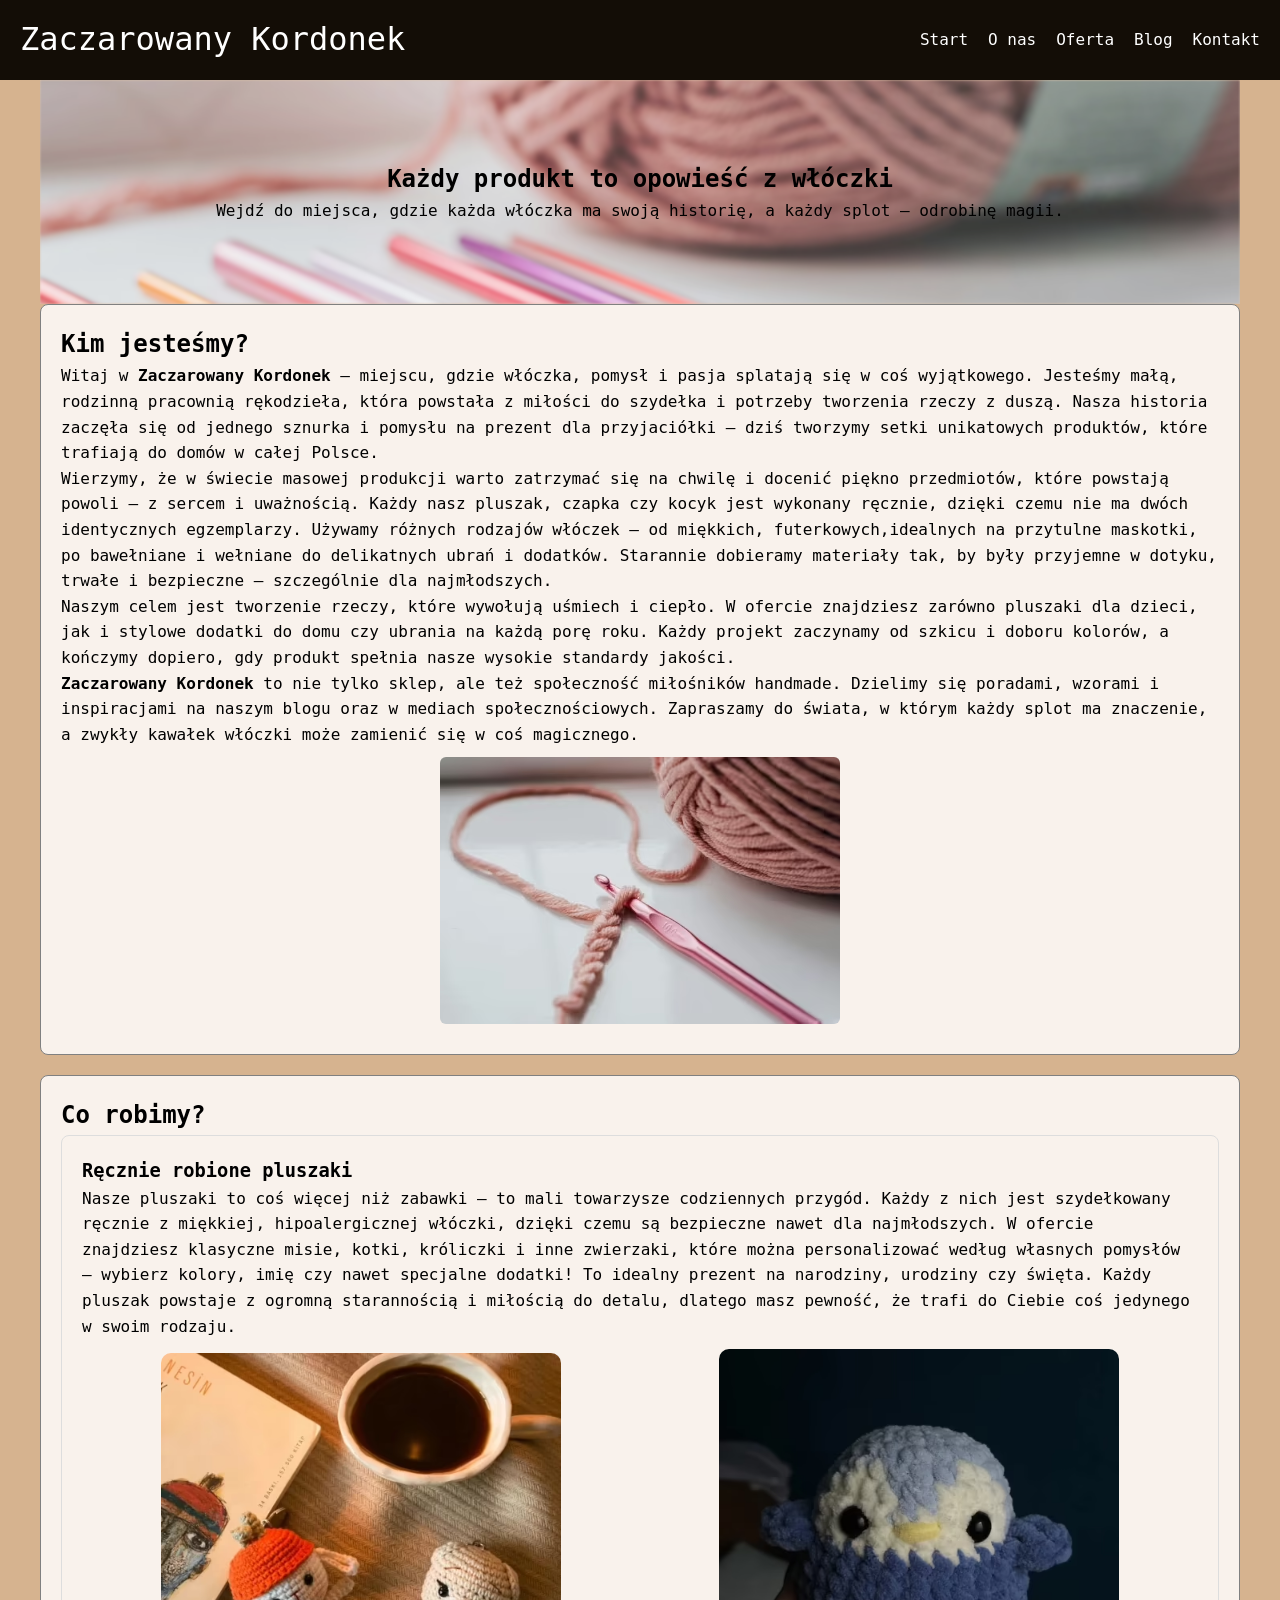
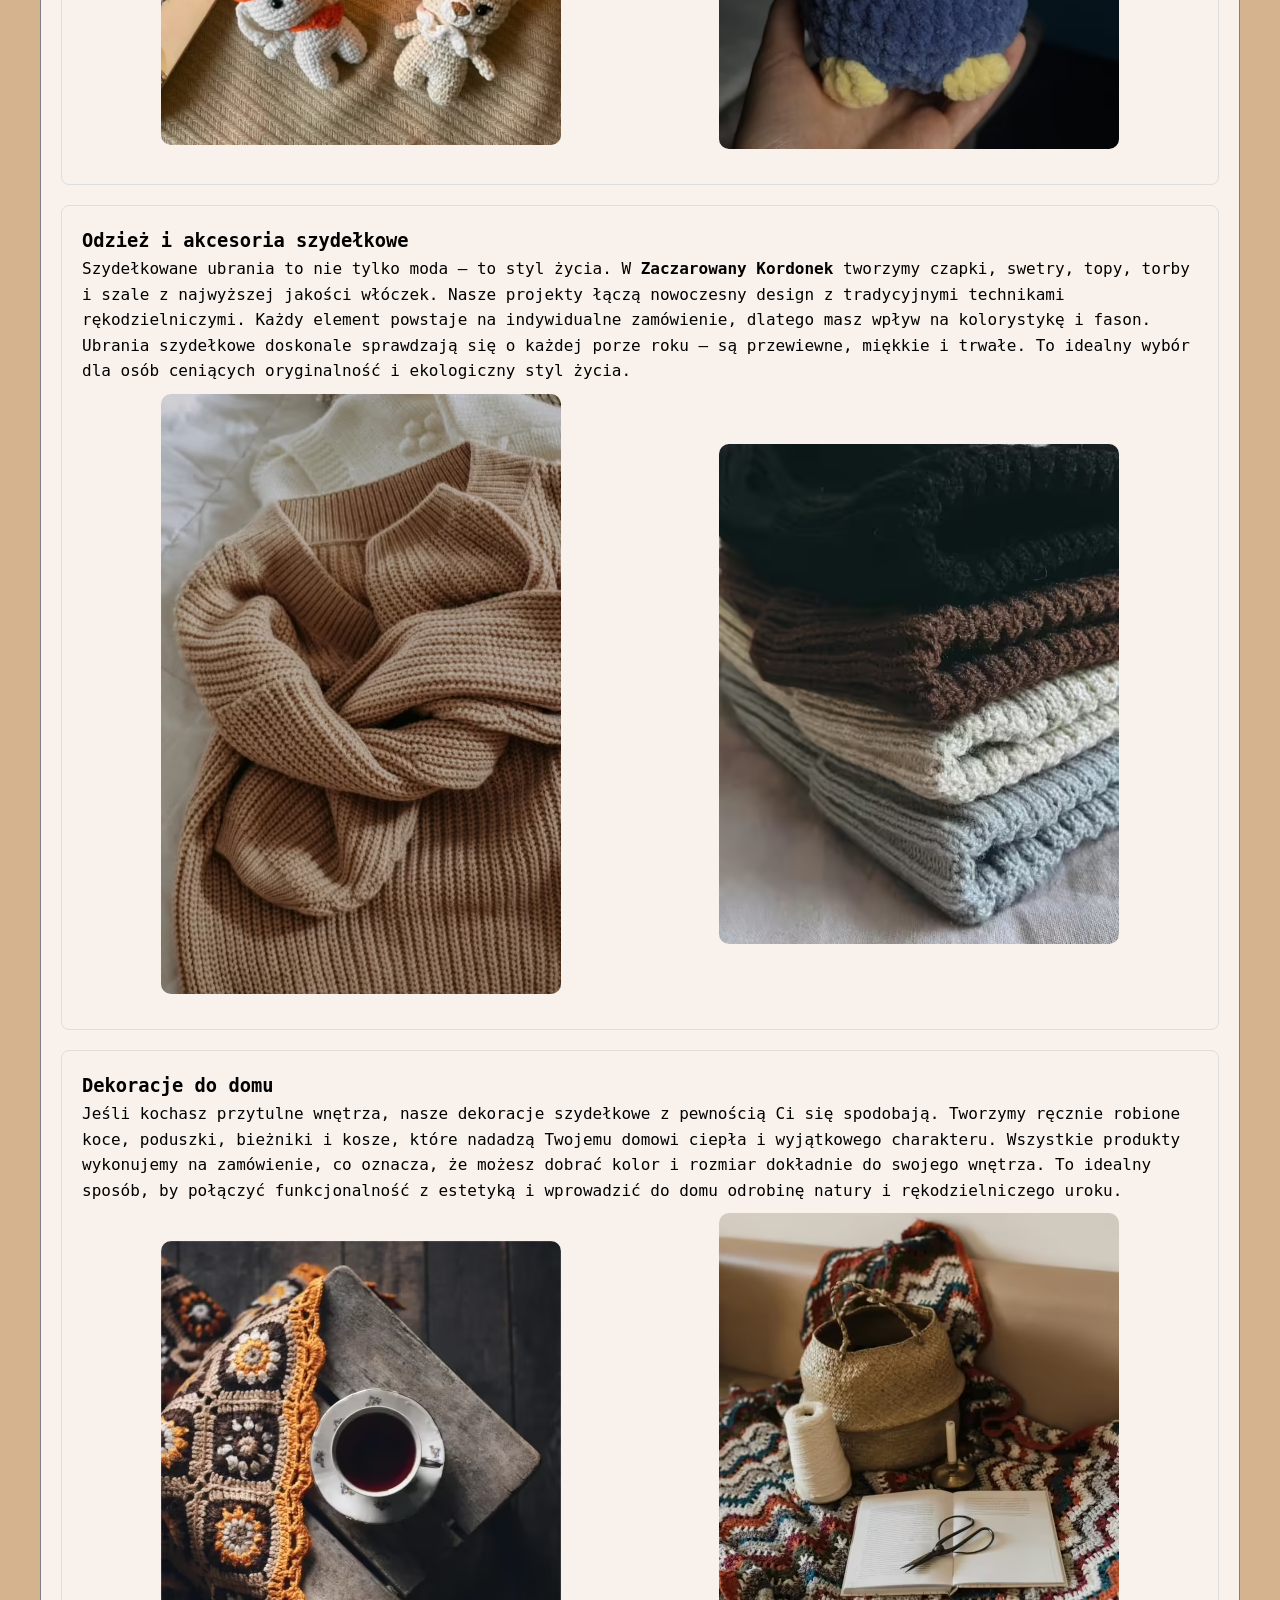
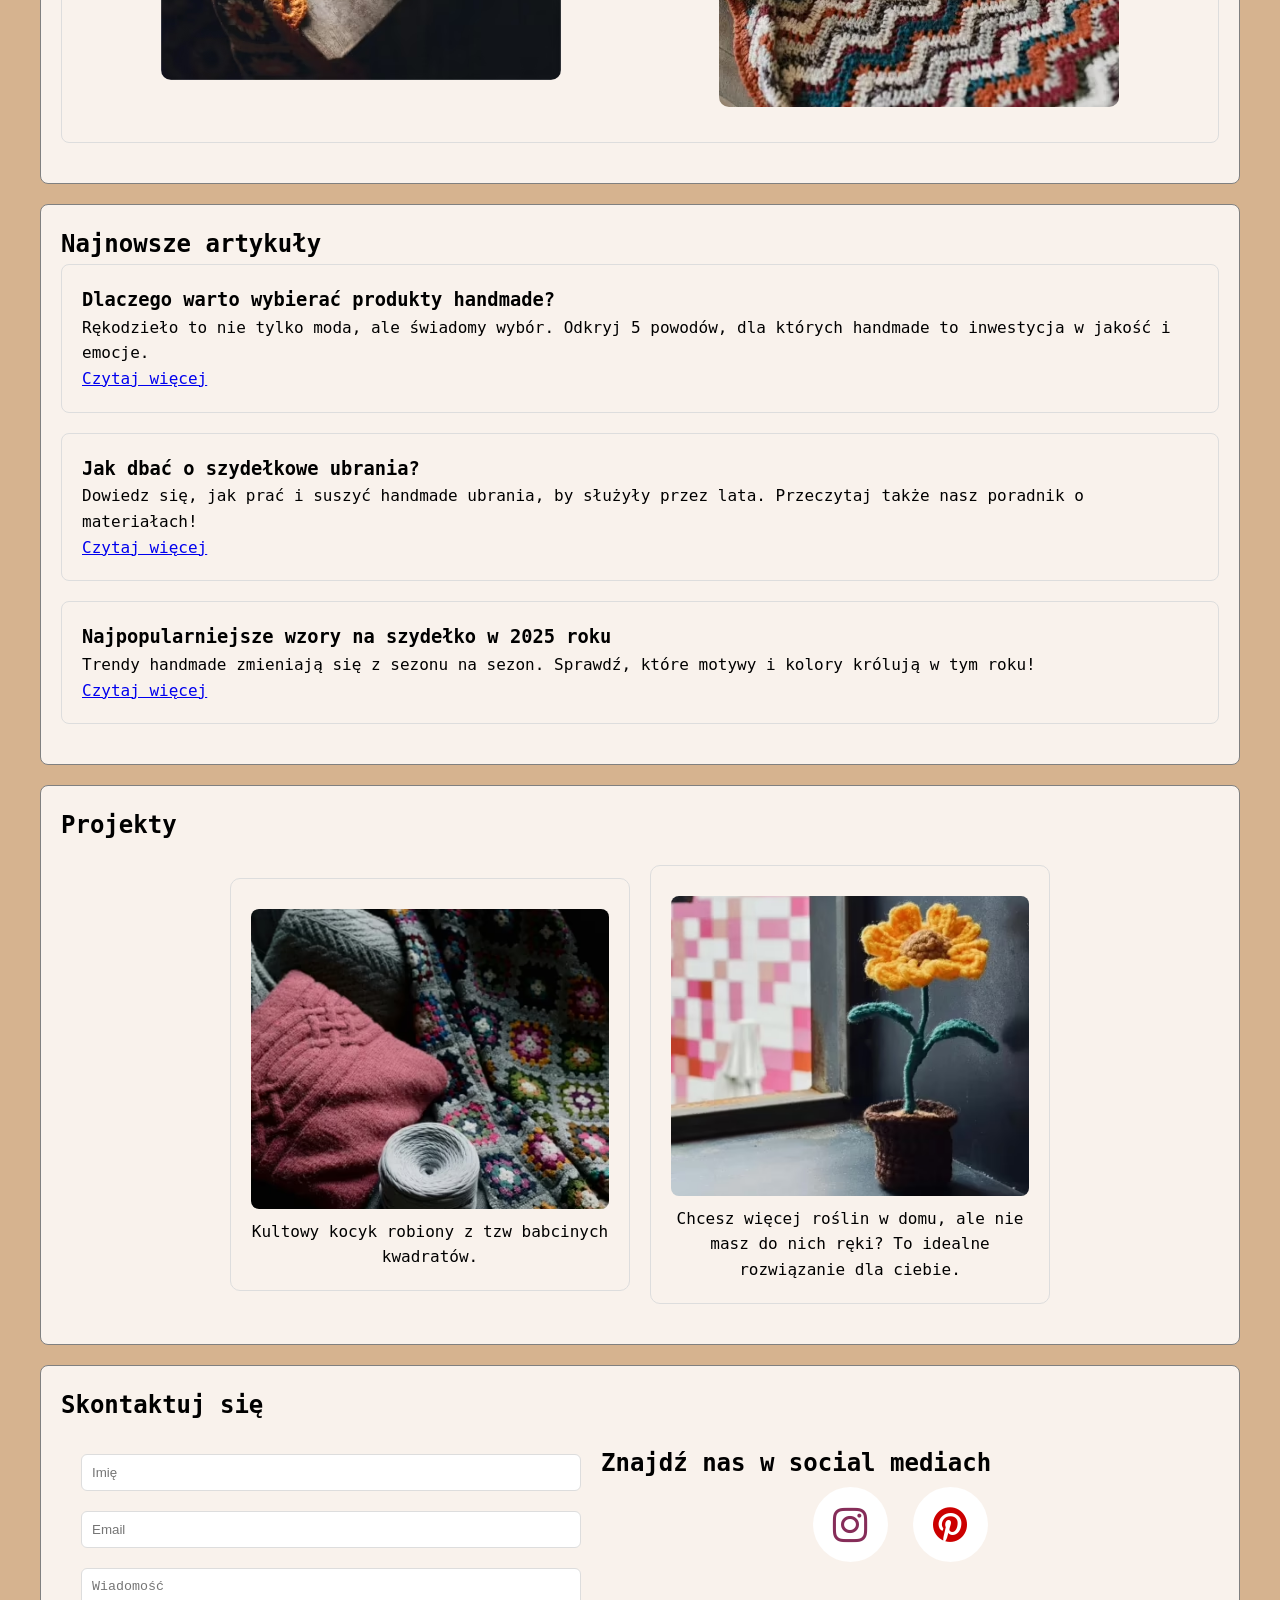
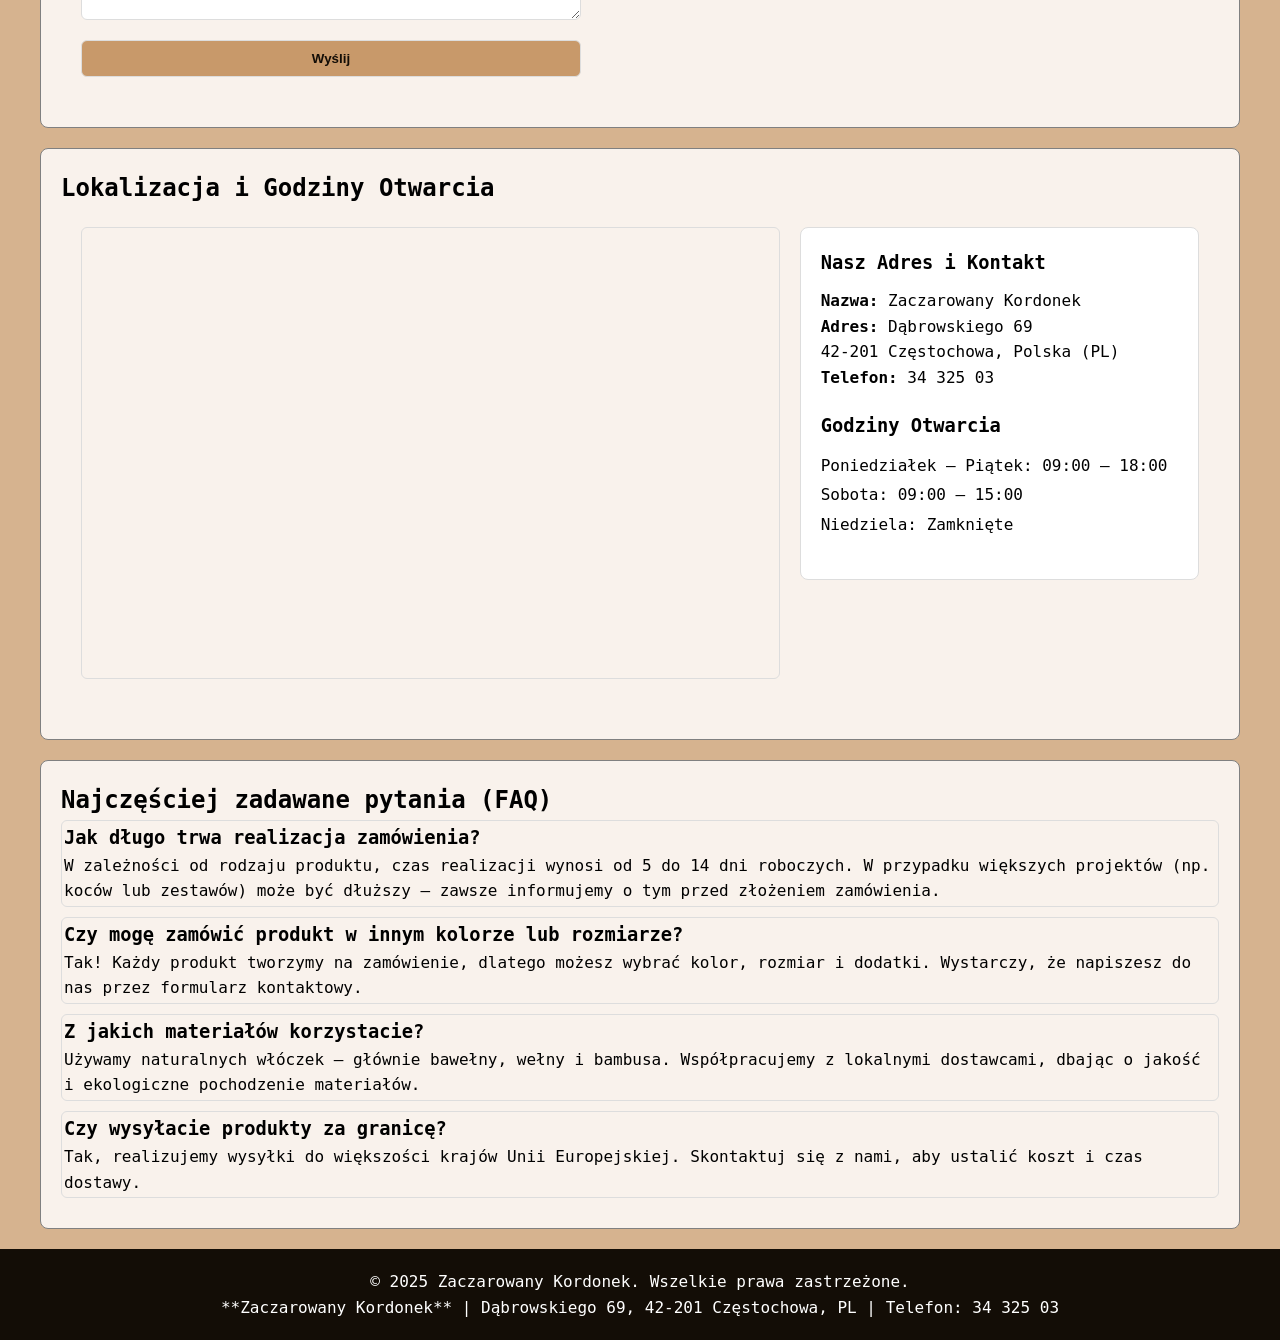
==== index.html @ c9431706 "Update index.html" ====
<!DOCTYPE html>
<html lang="pl">
<head>
    <meta charset="UTF-8">
    <title>Zaczarowany Kordonek – handmade z włóczki i kordonka</title>
    <meta name="description" content="Handmade z włóczki: pluszaki, ubrania i dekoracje szydełkowe tworzone z pasją i dbałością o każdy detal.">
    <meta name="keywords" content="handmade, szydełko, włóczka, kordonek, pluszaki, rękodzieło, ubrania handmade, dekoracje szydełkowe">
    
    <meta name="viewport" content="width=device-width, initial-scale=1.0">
    
    <meta property="og:url" content="https://agencjusz.github.io">
    <meta property="og:type" content="website">
    <meta property="og:title" content="Zaczarowany Kordonek – handmade z włóczki i kordonka">
    <meta property="og:description" content="Handmade z włóczki: pluszaki, ubrania i dekoracje szydełkowe tworzone z pasją i dbałością o każdy detal.">
    <meta property="og:image" content="https://opengraph.b-cdn.net/production/images/c59d06ad-e4f7-4e43-93e9-5e539d0e61a9.jpg?token=Z2WF72sDPuRyOZ38iSuP1wD0strvzkoqnNZTZDruboQ&height=1800&width=1200&expires=33297564434">
    
    <meta name="twitter:card" content="summary_large_image">
    <meta property="twitter:domain" content="agencjusz.github.io">
    <meta property="twitter:url" content="https://agencjusz.github.io">
    <meta name="twitter:title" content="Zaczarowany Kordonek – handmade z włóczki i kordonka">
    <meta name="twitter:description" content="Handmade z włóczki: pluszaki, ubrania i dekoracje szydełkowe tworzone z pasją i dbałością o każdy detal.">
    <meta name="twitter:image" content="https://opengraph.b-cdn.net/production/images/c59d06ad-e4f7-4e43-93e9-5e539d0e61a9.jpg?token=Z2WF72sDPuRyOZ38iSuP1wD0strvzkoqnNZTZDruboQ&height=1800&width=1200&expires=33297564434">

    <link rel="preconnect" href="https://fonts.googleapis.com">
    <link rel="preconnect" href="https://fonts.gstatic.com" crossorigin>
    
    <link rel="preload" as="image" href="baner.avif" fetchpriority="high">

    <link rel="stylesheet" href="style.css">
    
    <link rel="stylesheet" href="https://maxcdn.bootstrapcdn.com/font-awesome/4.5.0/css/font-awesome.min.css" media="print" onload="this.media='all'">
    <noscript><link rel="stylesheet" href="https://maxcdn.bootstrapcdn.com/font-awesome/4.5.0/css/font-awesome.min.css"></noscript>

    <script type="application/ld+json">
    {
        "@context": "https://schema.org",
        "@type": "LocalBusiness",
        "name": "Zaczarowany Kordonek",
        "image": "https://opengraph.b-cdn.net/production/images/c59d06ad-e4f7-4e43-93e9-5e539d0e61a9.jpg?token=Z2WF72sDPuRyOZ38iSuP1wD0strvzkoqnNZTZDruboQ&height=1800&width=1200&expires=3329756443",
        "url": "https://agencjusz.github.io",
        "telephone": "+48 34 325 03 00",
        "priceRange": "$$",
        "address": {
            "@type": "PostalAddress",
            "streetAddress": "Dąbrowskiego 69",
            "addressLocality": "Częstochowa",
            "postalCode": "42-201",
            "addressCountry": "PL"
        },
        "geo": {
            "@type": "GeoCoordinates",
            "latitude": 50.82116,
            "longitude": 19.11156
        },
        "openingHoursSpecification": [{
            "@type": "OpeningHoursSpecification",
            "dayOfWeek": ["Monday", "Tuesday", "Wednesday", "Thursday", "Friday"],
            "opens": "09:00",
            "closes": "18:00"
        },{
            "@type": "OpeningHoursSpecification",
            "dayOfWeek": "Saturday",
            "opens": "09:00",
            "closes": "15:00"
        }],
        "sameAs": [
            "https://www.facebook.com/zaczarowany_kordonek",
            "https://www.instagram.com/zaczarowany_kordonek/"
        ]
    }
    </script>
    
    <script>(function(w,d,s,l,i){w[l]=w[l]||[];w[l].push({'gtm.start':
    new Date().getTime(),event:'gtm.js'});var f=d.getElementsByTagName(s)[0],
    j=d.createElement(s),dl=l!='dataLayer'?'&l='+l:'';j.async=true;j.src=
    'https://www.googletagmanager.com/gtm.js?id='+i+dl;f.parentNode.insertBefore(j,f);
    })(window,document,'script','dataLayer','GTM-NCF9H4V5');</script>

</head>
<body>
<noscript><iframe src="https://www.googletagmanager.com/ns.html?id=GTM-NCF9H4V5"
height="0" width="0" style="display:none;visibility:hidden"></iframe></noscript>

<header>
    <div class="logo">Zaczarowany Kordonek</div>
    <nav id="main-nav">
        <ul>
            <li><a href="#">Start</a></li>
            <li><a href="#my">O nas</a></li>
            <li><a href="#oferta">Oferta</a></li>
            <li><a href="#artykuly">Blog</a></li>
            <li><a href="#kontakt">Kontakt</a></li>
        </ul>
    </nav>
</header>

<main class="container">
<section class="hero">
    <h1>Każdy produkt to opowieść z włóczki</h1>
    <p>Wejdź do miejsca, gdzie każda włóczka ma swoją historię, a każdy splot – odrobinę magii.</p>
</section>

<section id="my" class="about">
    <h2>Kim jesteśmy?</h2>
    <p>
        Witaj w <strong>Zaczarowany Kordonek</strong> – miejscu, gdzie włóczka, pomysł i pasja splatają się w coś wyjątkowego. 
        Jesteśmy małą, rodzinną pracownią rękodzieła, która powstała z miłości do szydełka i potrzeby tworzenia rzeczy z duszą. Nasza historia zaczęła się od jednego sznurka i pomysłu na prezent dla przyjaciółki – dziś tworzymy setki unikatowych produktów, które trafiają do domów w całej Polsce.
    </p>
    <p>
        Wierzymy, że w świecie masowej produkcji warto zatrzymać się na chwilę i docenić piękno przedmiotów, 
        które powstają powoli – z sercem i uważnością. Każdy nasz pluszak, czapka czy kocyk jest wykonany ręcznie, dzięki czemu nie ma dwóch identycznych egzemplarzy. Używamy różnych rodzajów włóczek – od miękkich, futerkowych,idealnych na przytulne maskotki, po bawełniane i wełniane do delikatnych ubrań i dodatków. Starannie dobieramy materiały tak, by były przyjemne w dotyku, trwałe i bezpieczne – szczególnie dla najmłodszych.
    </p>
    <p>
        Naszym celem jest tworzenie rzeczy, które wywołują uśmiech i ciepło. W ofercie znajdziesz zarówno 
        pluszaki dla dzieci, jak i stylowe dodatki do domu czy ubrania na każdą porę roku. Każdy projekt zaczynamy 
        od szkicu i doboru kolorów, a kończymy dopiero, gdy produkt spełnia nasze wysokie standardy jakości.
    </p>
    <p>
        <strong>Zaczarowany Kordonek</strong> to nie tylko sklep, ale też społeczność miłośników handmade. 
        Dzielimy się poradami, wzorami i inspiracjami na naszym blogu oraz w mediach społecznościowych. 
        Zapraszamy do świata, w którym każdy splot ma znaczenie, a zwykły kawałek włóczki może zamienić się 
        w coś magicznego.
    </p>
    <img src="szydelko.avif" alt="szydelko" loading="lazy">
</section>

<section id="oferta" class="services">
    <h2>Co robimy?</h2>
    <div class="service">
        <h3>Ręcznie robione pluszaki</h3>
        <p>
            Nasze pluszaki to coś więcej niż zabawki – to mali towarzysze codziennych przygód. 
            Każdy z nich jest szydełkowany ręcznie z miękkiej, hipoalergicznej włóczki, dzięki czemu 
            są bezpieczne nawet dla najmłodszych. W ofercie znajdziesz klasyczne misie, kotki, 
            króliczki i inne zwierzaki, które można personalizować według własnych pomysłów – wybierz kolory, 
            imię czy nawet specjalne dodatki! To idealny prezent na narodziny, urodziny czy święta. 
            Każdy pluszak powstaje z ogromną starannością i miłością do detalu, dlatego masz pewność, 
            że trafi do Ciebie coś jedynego w swoim rodzaju.
        </p>
        <div class="service-images">
            <img src="misie.avif" alt="maskotki" loading="lazy">
            <img src="pingwin.avif" alt="pingwin" loading="lazy">
        </div>
    </div>
    <div class="service">
        <h3>Odzież i akcesoria szydełkowe</h3>
        <p>
            Szydełkowane ubrania to nie tylko moda – to styl życia. W <strong>Zaczarowany Kordonek</strong> 
            tworzymy czapki, swetry, topy, torby i szale z najwyższej jakości włóczek. Nasze projekty łączą 
            nowoczesny design z tradycyjnymi technikami rękodzielniczymi. Każdy element powstaje na indywidualne 
            zamówienie, dlatego masz wpływ na kolorystykę i fason. Ubrania szydełkowe doskonale sprawdzają się 
            o każdej porze roku – są przewiewne, miękkie i trwałe. To idealny wybór dla osób ceniących oryginalność 
            i ekologiczny styl życia.
        </p>
        <div class="service-images">
            <img src="sweter.avif" alt="sweter" loading="lazy">
            <img src="czapki.avif" alt="czapka" loading="lazy">
        </div>
    </div>
    <div class="service">
        <h3>Dekoracje do domu</h3>
        <p>
            Jeśli kochasz przytulne wnętrza, nasze dekoracje szydełkowe z pewnością Ci się spodobają. 
            Tworzymy ręcznie robione koce, poduszki, bieżniki i kosze, które nadadzą Twojemu domowi ciepła 
            i wyjątkowego charakteru. Wszystkie produkty wykonujemy na zamówienie, co oznacza, że możesz dobrać 
            kolor i rozmiar dokładnie do swojego wnętrza. To idealny sposób, by połączyć funkcjonalność 
            z estetyką i wprowadzić do domu odrobinę natury i rękodzielniczego uroku.
        </p>
        <div class="service-images">
            <img src="koc.avif" alt="koc" loading="lazy">
            <img src="koc2.avif" alt="koc2" loading="lazy">
        </div>
    </div>
</section>

<section id="artykuly" class="blog">
    <h2>Najnowsze artykuły</h2> 
    <div class="blog-articles">
        <article>
            <h3>Dlaczego warto wybierać produkty handmade?</h3>
            <p>Rękodzieło to nie tylko moda, ale świadomy wybór. Odkryj 5 powodów, 
            dla których handmade to inwestycja w jakość i emocje.</p>
            <a href="#">Czytaj więcej</a>
        </article>
        <article>
            <h3>Jak dbać o szydełkowe ubrania?</h3>
            <p>Dowiedz się, jak prać i suszyć handmade ubrania, by służyły przez lata. 
            Przeczytaj także nasz poradnik o materiałach!</p>
            <a href="#">Czytaj więcej</a>
        </article>
        <article>
            <h3>Najpopularniejsze wzory na szydełko w 2025 roku</h3>
            <p>Trendy handmade zmieniają się z sezonu na sezon. Sprawdź, które motywy i kolory królują w tym roku!</p>
            <a href="#">Czytaj więcej</a>
        </article>
    </div>
</section>

<section class="portfolio">
    <h2>Projekty</h2>
    <div class="project_wrap">
        <div class="project">
            <img src="kocb.avif" alt="koc" loading="lazy">
            <p>Kultowy kocyk robiony z tzw babcinych kwadratów.</p>
        </div>
        <div class="project">
            <img src="kwiatek.avif" alt="kwiatek" loading="lazy">
            <p>Chcesz więcej roślin w domu, ale nie masz do nich ręki? To idealne rozwiązanie dla ciebie.</p>
        </div>
    </div>
</section>

<section id="kontakt" class="contact">
    <h2>Skontaktuj się</h2>
    <div class="contact-container">
        <form>
            <input type="text" placeholder="Imię">
            <input type="email" placeholder="Email">
            <textarea placeholder="Wiadomość"></textarea>
            <button>Wyślij</button>
        </form>
        <div class="social">
            <h2>Znajdź nas w social mediach</h2>
            <div class="icons">
                <button class="icon-btn instagram" aria-label="Instagram">
                    <i class="fa fa-instagram"></i>
                </button>
                <button class="icon-btn pinterest" aria-label="Pinterest">
                    <i class="fa fa-pinterest"></i>
                </button>
            </div>
        </div>
    </div>
</section>
    
<section id="lokalizacja" class="location">
    <h2>Lokalizacja i Godziny Otwarcia</h2>
    <div class="location-container">
        <div class="map-wrapper">
            <iframe 
                src="https://maps.google.com/maps?q=D%C4%85browskiego%2069%20Cz%C4%99stochowa%2042-201&t=&z=15&ie=UTF8&iwloc=&output=embed" 
                width="100%" 
                height="450" 
                style="border:0;" 
                allowfullscreen="" 
                loading="lazy" 
                title="Mapa lokalizacji Zaczarowany Kordonek"
                referrerpolicy="no-referrer-when-downgrade">
            </iframe>
            </div>
        
        <div class="details">
            <h3>Nasz Adres i Kontakt</h3>
            <p>
                <strong>Nazwa:</strong> Zaczarowany Kordonek<br>
                <strong>Adres:</strong> Dąbrowskiego 69<br>
                42-201 Częstochowa, Polska (PL)<br>
                <strong>Telefon:</strong> 34 325 03
            </p>
            
            <h3>Godziny Otwarcia</h3>
            <ul>
                <li>Poniedziałek – Piątek: 09:00 – 18:00</li>
                <li>Sobota: 09:00 – 15:00</li>
                <li>Niedziela: Zamknięte</li>
            </ul>
        </div>
    </div>
</section>
    
<section class="faq">
    <h2>Najczęściej zadawane pytania (FAQ)</h2>

    <div class="faq-questions">
        <div class="question">
            <h3>Jak długo trwa realizacja zamówienia?</h3>
            <p>W zależności od rodzaju produktu, czas realizacji wynosi od 5 do 14 dni roboczych. 
            W przypadku większych projektów (np. koców lub zestawów) może być dłuższy – zawsze informujemy o tym przed złożeniem zamówienia.</p>
        </div>

        <div class="question">
            <h3>Czy mogę zamówić produkt w innym kolorze lub rozmiarze?</h3>
            <p>Tak! Każdy produkt tworzymy na zamówienie, dlatego możesz wybrać kolor, rozmiar i dodatki. 
            Wystarczy, że napiszesz do nas przez formularz kontaktowy.</p>
        </div>

        <div class="question">
            <h3>Z jakich materiałów korzystacie?</h3>
            <p>Używamy naturalnych włóczek – głównie bawełny, wełny i bambusa. Współpracujemy z lokalnymi dostawcami, 
            dbając o jakość i ekologiczne pochodzenie materiałów.</p>
        </div>

        <div class="question">
            <h3>Czy wysyłacie produkty za granicę?</h3>
            <p>Tak, realizujemy wysyłki do większości krajów Unii Europejskiej. Skontaktuj się z nami, 
            aby ustalić koszt i czas dostawy.</p>
        </div>
    </div>
</section>

</main>
<footer>
    <p>© 2025 Zaczarowany Kordonek. Wszelkie prawa zastrzeżone.</p>
    <p>**Zaczarowany Kordonek** | Dąbrowskiego 69, 42-201 Częstochowa, PL | Telefon: 34 325 03</p>
</footer>

</body>
</html>
---- style.css ----
header,nav ul{flex-direction:column;display:flex}*,nav ul{padding:0}.hero::after,.hero::before{content:"";position:absolute;top:0;left:0;right:0;bottom:0;z-index:-1}.hero h2,.logo{font-size:32px}img,nav,nav ul li a{display:block}.portfolio .project img,img{object-fit:cover;width:100%}.hero,.social h3,footer,nav{text-align:center}*{margin:0;box-sizing:border-box}body{font-family:'DejaVu Sans Mono',sans-serif;font-display:swap;line-height:1.6;background-color:#d6b38f}header{background-color:#130d06;color:#fff;padding:20px;justify-content:center;align-items:center}.logo{min-height:40px;line-height:1.2}nav{width:100%;padding-top:15px}nav ul{list-style:none}nav ul li{margin:5px 0;border-bottom:1px solid #c8996a4d;border-radius:0}nav ul li:last-child{border-bottom:none}nav ul li a{color:#fff;text-decoration:none;padding:10px 0}nav ul li:hover{background-color:#c8996a}.hero{position:relative;padding:80px 20px;color:#000;overflow:hidden}.hero::before{background-image:url(baner.avif);background-size:cover;background-position:center;filter:blur(1px)}.hero::after{background-color:rgba(255,255,255,.2)}.hero h2{margin-bottom:20px}.container{margin:0 auto;max-width:1200px}.portfolio h2,.social h3{margin-bottom:20px}.about,.blog,.blog article,.contact,.faq,.location,.location-container,.portfolio,.portfolio .project,.services,.services .service{padding:20px;margin-bottom:20px;background-color:#f9f2ec;border:1px solid gray;border-radius:8px}.blog article,.portfolio .project,.services .service{border-color:#ddd}img{max-width:400px;height:auto;margin:10px auto;border-radius:6px}.services .service{display:flex;flex-direction:column;column-gap:10px}.services .service-images{display:flex;flex-wrap:wrap;flex-direction:column;justify-content:center;align-items:center}.services .service-images img{width:100%;max-width:400px;margin-bottom:15px;border-radius:10px;transition:transform .3s}.portfolio .project:hover,.services .service-images img:hover{transform:scale(1.03)}.faq,.portfolio{display:flex;flex-direction:column;justify-content:center}.portfolio .project_wrap{display:flex;flex-wrap:wrap;flex-direction:column;justify-content:center;align-items:center;gap:20px;width:100%;max-width:1200px}.portfolio .project{display:flex;flex-direction:column;align-items:center;max-width:100%;border:1px solid #ddd;border-radius:10px;padding:20px;text-align:center}.portfolio .project img{height:300px;border-radius:8px;margin-bottom:10px}.contact-container,.location-container{display:flex;flex-direction:column;justify-content:center;align-items:center;gap:20px;flex-wrap:wrap;border:none;background-color:transparent;padding:0}.details,.icon-btn{background-color:#fff}.contact form{flex:1 1 100%;display:flex;flex-direction:column;width:100%;max-width:500px}.contact form button,.contact form input,.contact form textarea{display:block;width:100%;margin:10px 0;padding:10px;border:1px solid #ddd;border-radius:6px}.contact form button{background:#c8996a;color:#130d06;font-weight:700;cursor:pointer;transition:background .3s}.contact form button:hover{background:#b9895a}.social{flex:1 1 100%;justify-content:center}.icons{display:flex;column-gap:15px;justify-content:center}.icon-btn{width:75px;height:75px;margin:5px;border:0;border-radius:50%;cursor:pointer;font-size:40px;display:flex;align-items:center;justify-content:center;transition:transform .2s,background-color .3s,color .3s}.details,.map-wrapper{width:100%;border:1px solid #ddd}.icon-btn:hover{transform:scale(1.1);color:#fff}.instagram{color:#862d59}.pinterest{color:#c00}.instagram:hover{background-color:#862d59}.pinterest:hover{background-color:#c00}.map-wrapper{flex:1 1 100%;max-width:100%;border-radius:6px;overflow:hidden}.map-wrapper iframe{display:block}.details{flex:1 1 100%;padding:20px;border-radius:8px}.details h3{margin-top:0;margin-bottom:10px}.details p,.details ul{margin-bottom:20px;list-style:none;padding-left:0}.details ul li{padding:2px 0}.faq .questions{display:flex;flex-wrap:wrap;justify-content:center;margin-bottom:10px}.faq .question{padding:2px;margin-bottom:10px;background-color:#f9f2ec;border:1px solid #ddd;border-radius:6px}footer{background:#130d06;color:#fff;padding:20px}@media (min-width:901px){header,nav ul{flex-direction:row}header{justify-content:space-between;align-items:center}nav{padding-top:0;width:auto}nav ul li{margin-left:20px;border-bottom:none}nav ul li a{padding:0}.services .service-images{flex-direction:row;justify-content:space-around}.services .service-images img{width:45%}.portfolio .project_wrap{flex-direction:row;gap:20px}.portfolio .project{max-width:400px}.contact-container,.location-container{flex-direction:row;justify-content:space-between;align-items:flex-start;padding:20px}.contact form{flex:1 1 400px;max-width:500px}.social{flex:1 1 200px;margin-top:0}.map-wrapper{flex:2 1 400px;max-width:700px}.details{flex:1 1 250px;width:auto}}@media (max-width:600px){.hero{padding:60px 15px}.about p{font-size:15px}}
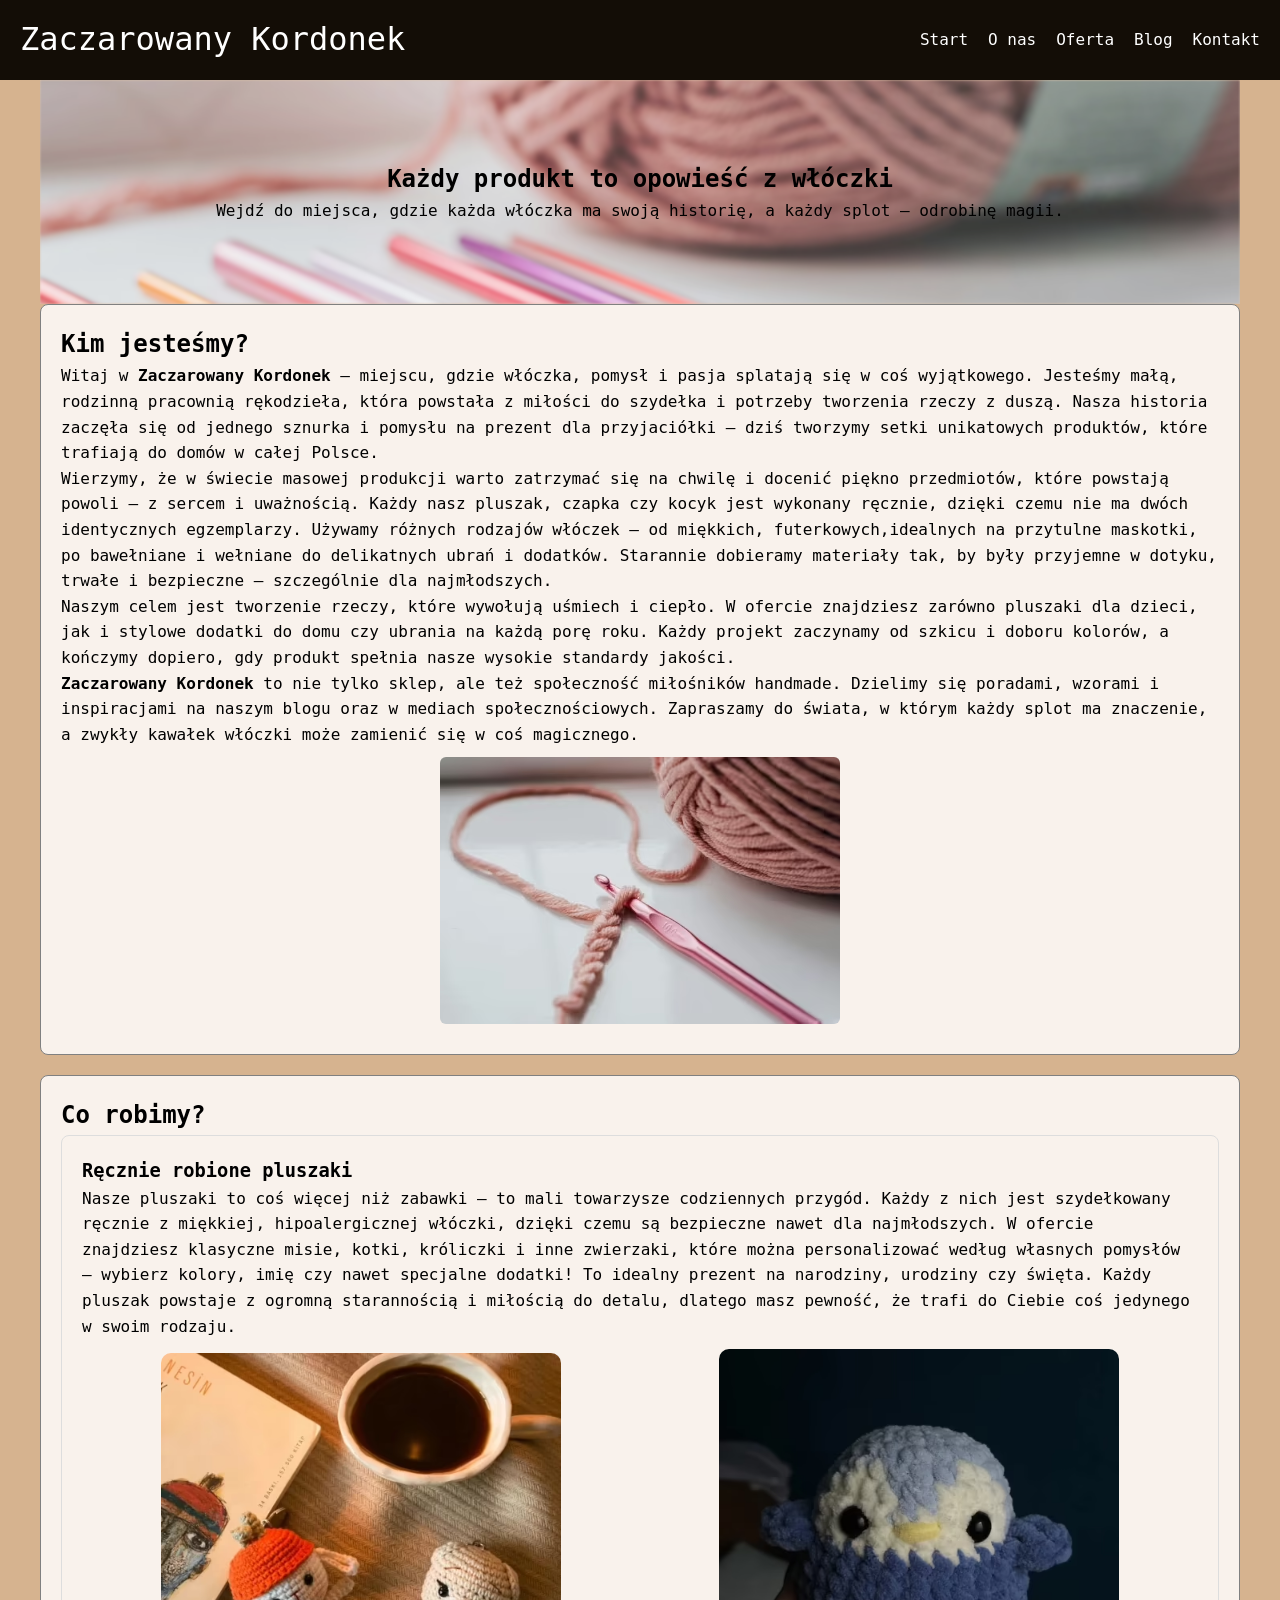
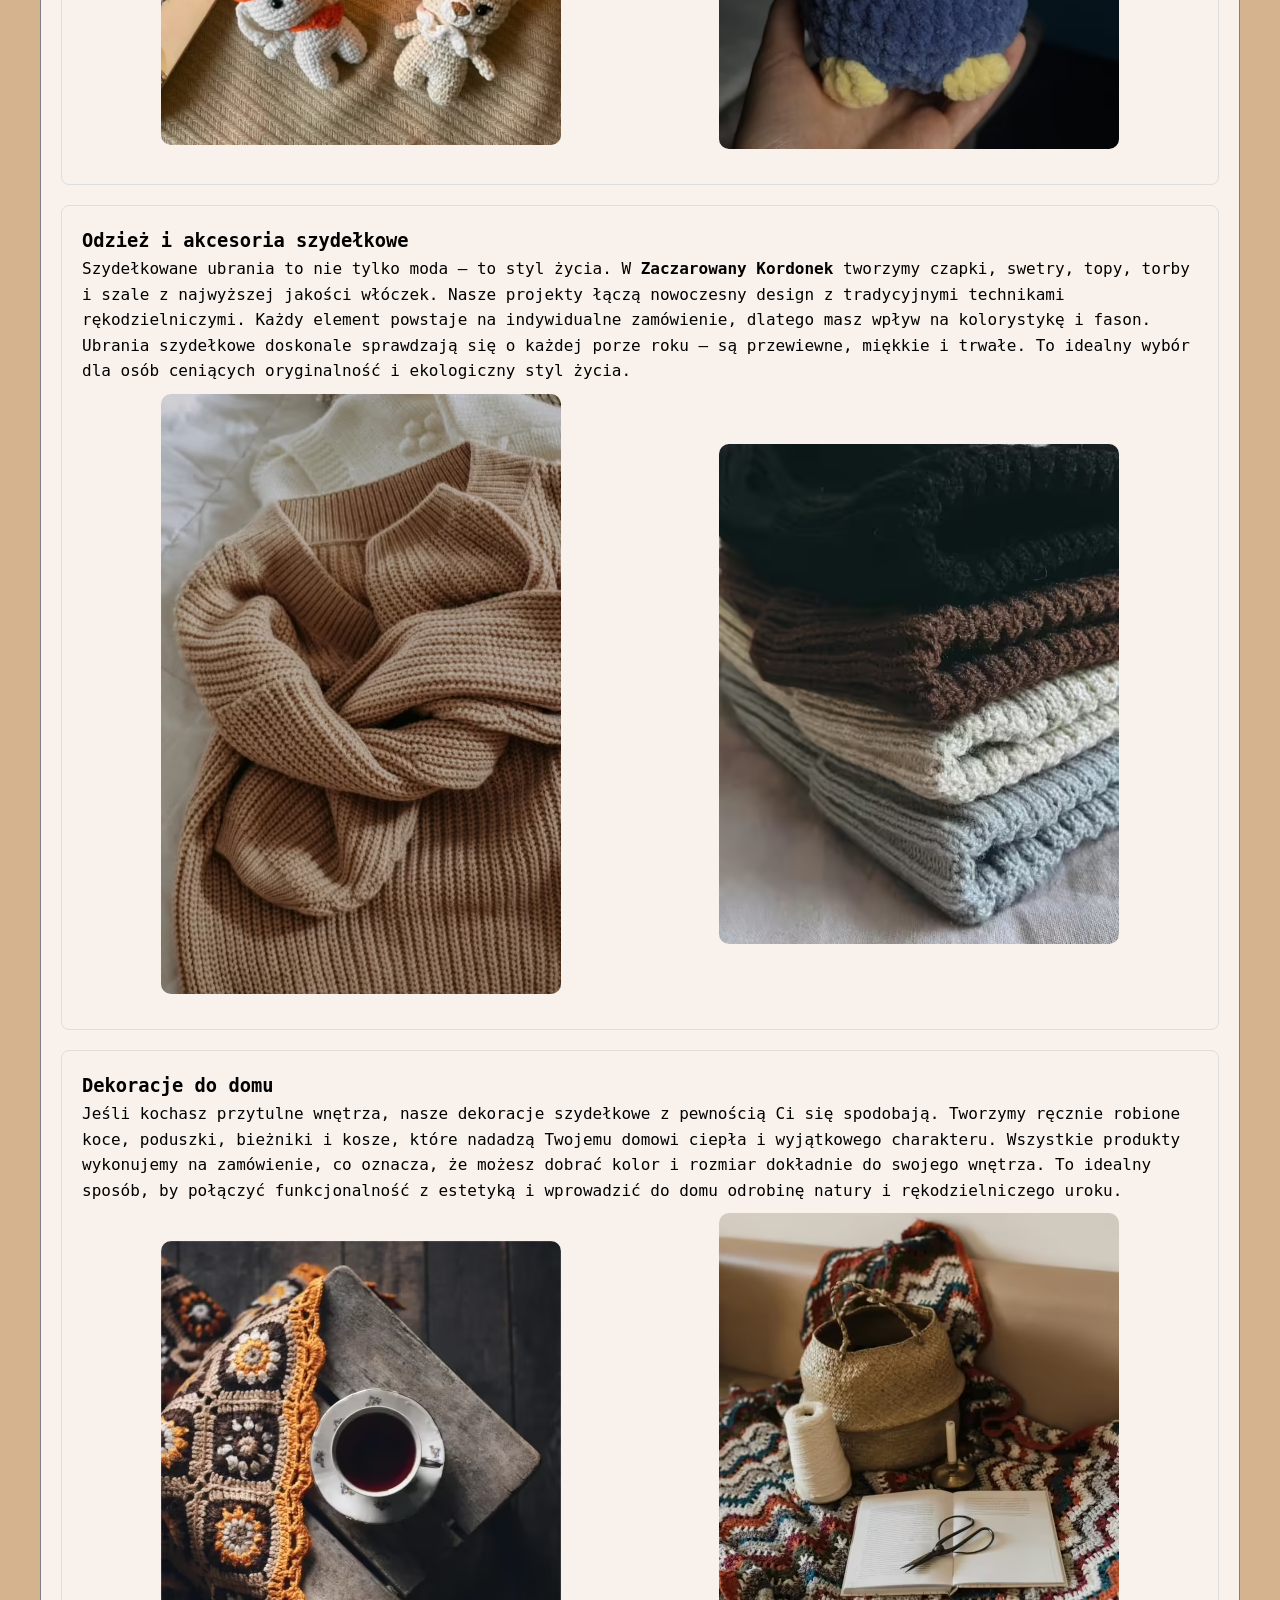
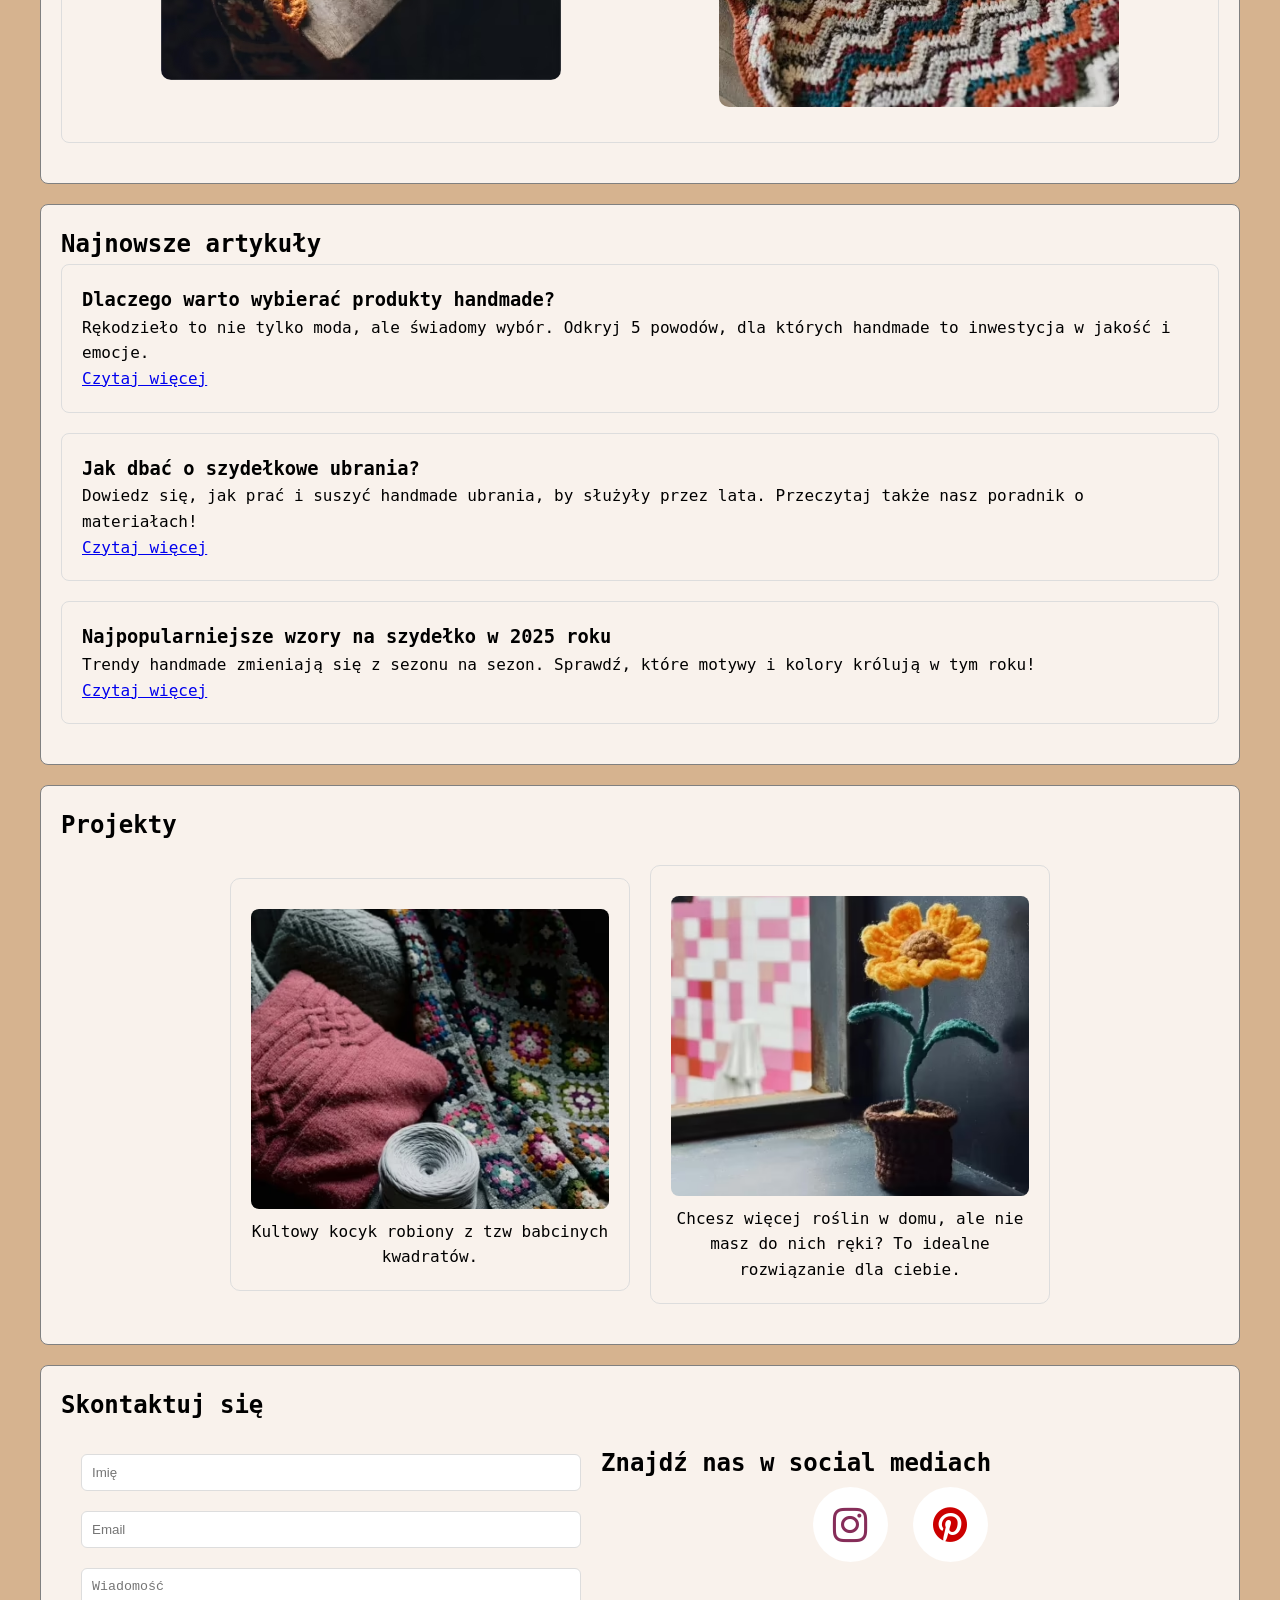
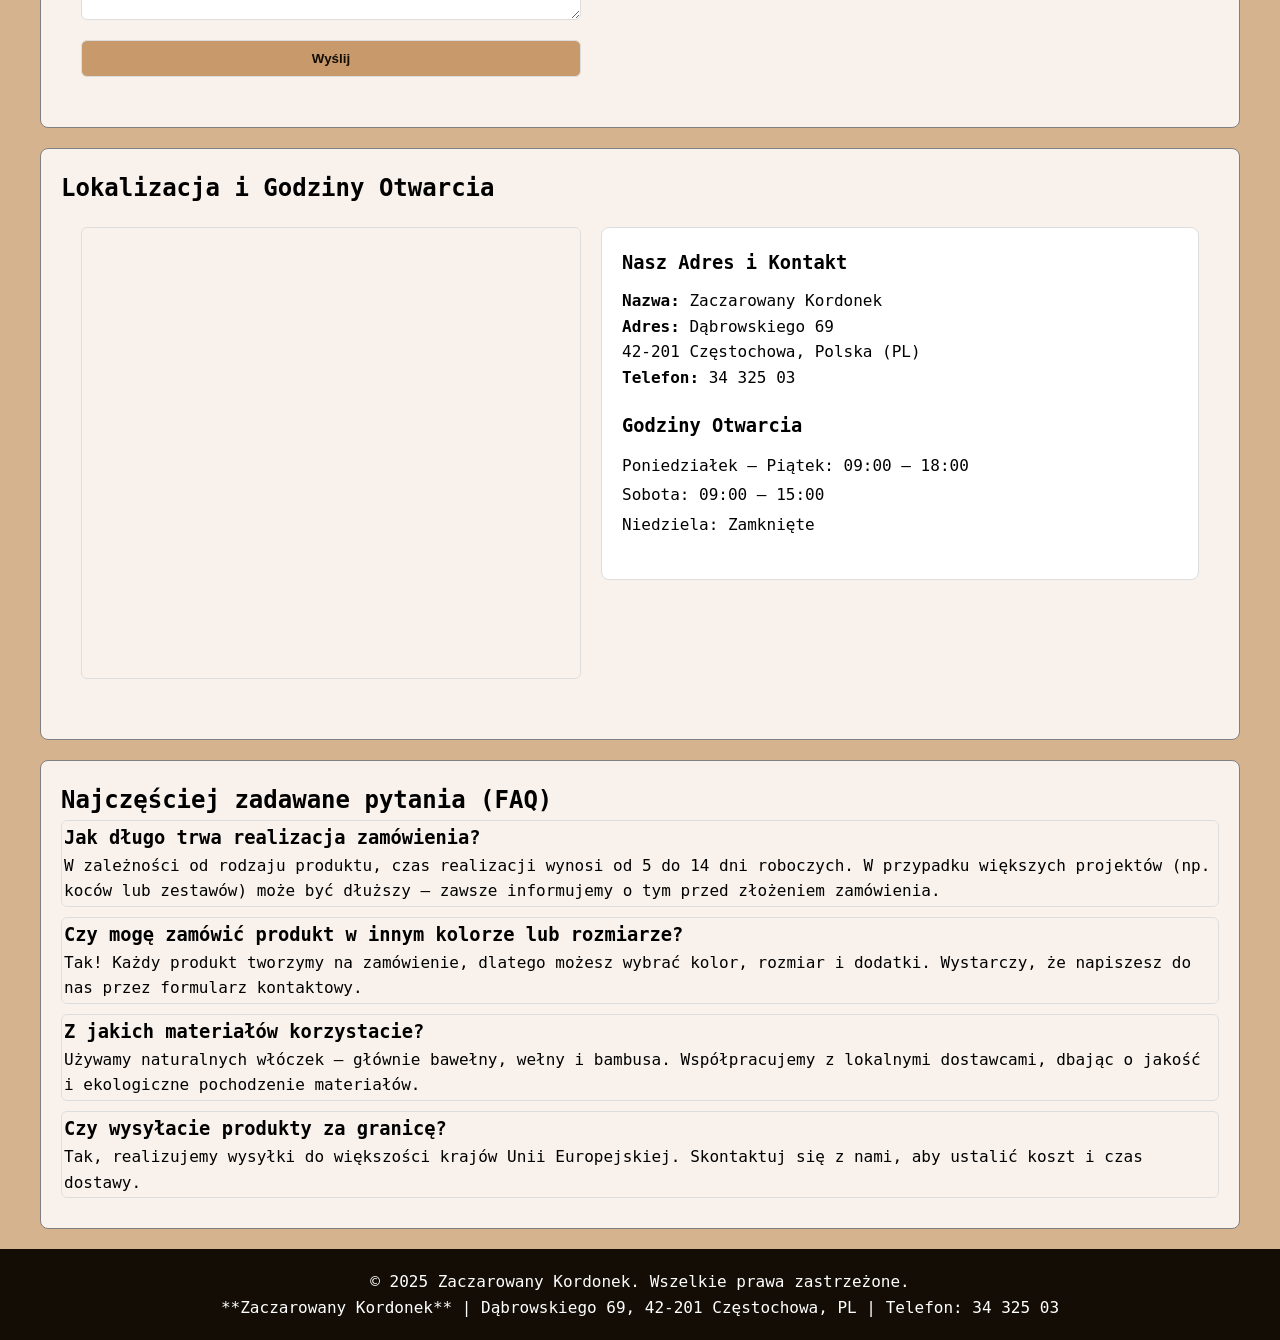
==== commit 3a482b2c: "Update index.html Próba ogarnięcia tag google" ====
--- a/index.html
+++ b/index.html
@@ -70,16 +70,18 @@
     }
     </script>
     
-    <script>(function(w,d,s,l,i){w[l]=w[l]||[];w[l].push({'gtm.start':
-    new Date().getTime(),event:'gtm.js'});var f=d.getElementsByTagName(s)[0],
-    j=d.createElement(s),dl=l!='dataLayer'?'&l='+l:'';j.async=true;j.src=
-    'https://www.googletagmanager.com/gtm.js?id='+i+dl;f.parentNode.insertBefore(j,f);
-    })(window,document,'script','dataLayer','GTM-NCF9H4V5');</script>
+    <!-- Google tag (gtag.js) -->
+<script async src="https://www.googletagmanager.com/gtag/js?id=G-K63L84071F"></script>
+<script>
+  window.dataLayer = window.dataLayer || [];
+  function gtag(){dataLayer.push(arguments);}
+  gtag('js', new Date());
+
+  gtag('config', 'G-K63L84071F');
+</script>
 
 </head>
 <body>
-<noscript><iframe src="https://www.googletagmanager.com/ns.html?id=GTM-NCF9H4V5"
-height="0" width="0" style="display:none;visibility:hidden"></iframe></noscript>
 
 <header>
     <div class="logo">Zaczarowany Kordonek</div>
@@ -306,3 +308,4 @@
 
 </body>
 </html>
+
--- a/style.css
+++ b/style.css
@@ -1 +1 @@
-header,nav ul{flex-direction:column;display:flex}*,nav ul{padding:0}.hero::after,.hero::before{content:"";position:absolute;top:0;left:0;right:0;bottom:0;z-index:-1}.hero h2,.logo{font-size:32px}img,nav,nav ul li a{display:block}.portfolio .project img,img{object-fit:cover;width:100%}.hero,.social h3,footer,nav{text-align:center}*{margin:0;box-sizing:border-box}body{font-family:'DejaVu Sans Mono',sans-serif;font-display:swap;line-height:1.6;background-color:#d6b38f}header{background-color:#130d06;color:#fff;padding:20px;justify-content:center;align-items:center}.logo{min-height:40px;line-height:1.2}nav{width:100%;padding-top:15px}nav ul{list-style:none}nav ul li{margin:5px 0;border-bottom:1px solid #c8996a4d;border-radius:0}nav ul li:last-child{border-bottom:none}nav ul li a{color:#fff;text-decoration:none;padding:10px 0}nav ul li:hover{background-color:#c8996a}.hero{position:relative;padding:80px 20px;color:#000;overflow:hidden}.hero::before{background-image:url(baner.avif);background-size:cover;background-position:center;filter:blur(1px)}.hero::after{background-color:rgba(255,255,255,.2)}.hero h2{margin-bottom:20px}.container{margin:0 auto;max-width:1200px}.portfolio h2,.social h3{margin-bottom:20px}.about,.blog,.blog article,.contact,.faq,.location,.location-container,.portfolio,.portfolio .project,.services,.services .service{padding:20px;margin-bottom:20px;background-color:#f9f2ec;border:1px solid gray;border-radius:8px}.blog article,.portfolio .project,.services .service{border-color:#ddd}img{max-width:400px;height:auto;margin:10px auto;border-radius:6px}.services .service{display:flex;flex-direction:column;column-gap:10px}.services .service-images{display:flex;flex-wrap:wrap;flex-direction:column;justify-content:center;align-items:center}.services .service-images img{width:100%;max-width:400px;margin-bottom:15px;border-radius:10px;transition:transform .3s}.portfolio .project:hover,.services .service-images img:hover{transform:scale(1.03)}.faq,.portfolio{display:flex;flex-direction:column;justify-content:center}.portfolio .project_wrap{display:flex;flex-wrap:wrap;flex-direction:column;justify-content:center;align-items:center;gap:20px;width:100%;max-width:1200px}.portfolio .project{display:flex;flex-direction:column;align-items:center;max-width:100%;border:1px solid #ddd;border-radius:10px;padding:20px;text-align:center}.portfolio .project img{height:300px;border-radius:8px;margin-bottom:10px}.contact-container,.location-container{display:flex;flex-direction:column;justify-content:center;align-items:center;gap:20px;flex-wrap:wrap;border:none;background-color:transparent;padding:0}.details,.icon-btn{background-color:#fff}.contact form{flex:1 1 100%;display:flex;flex-direction:column;width:100%;max-width:500px}.contact form button,.contact form input,.contact form textarea{display:block;width:100%;margin:10px 0;padding:10px;border:1px solid #ddd;border-radius:6px}.contact form button{background:#c8996a;color:#130d06;font-weight:700;cursor:pointer;transition:background .3s}.contact form button:hover{background:#b9895a}.social{flex:1 1 100%;justify-content:center}.icons{display:flex;column-gap:15px;justify-content:center}.icon-btn{width:75px;height:75px;margin:5px;border:0;border-radius:50%;cursor:pointer;font-size:40px;display:flex;align-items:center;justify-content:center;transition:transform .2s,background-color .3s,color .3s}.details,.map-wrapper{width:100%;border:1px solid #ddd}.icon-btn:hover{transform:scale(1.1);color:#fff}.instagram{color:#862d59}.pinterest{color:#c00}.instagram:hover{background-color:#862d59}.pinterest:hover{background-color:#c00}.map-wrapper{flex:1 1 100%;max-width:100%;border-radius:6px;overflow:hidden}.map-wrapper iframe{display:block}.details{flex:1 1 100%;padding:20px;border-radius:8px}.details h3{margin-top:0;margin-bottom:10px}.details p,.details ul{margin-bottom:20px;list-style:none;padding-left:0}.details ul li{padding:2px 0}.faq .questions{display:flex;flex-wrap:wrap;justify-content:center;margin-bottom:10px}.faq .question{padding:2px;margin-bottom:10px;background-color:#f9f2ec;border:1px solid #ddd;border-radius:6px}footer{background:#130d06;color:#fff;padding:20px}@media (min-width:901px){header,nav ul{flex-direction:row}header{justify-content:space-between;align-items:center}nav{padding-top:0;width:auto}nav ul li{margin-left:20px;border-bottom:none}nav ul li a{padding:0}.services .service-images{flex-direction:row;justify-content:space-around}.services .service-images img{width:45%}.portfolio .project_wrap{flex-direction:row;gap:20px}.portfolio .project{max-width:400px}.contact-container,.location-container{flex-direction:row;justify-content:space-between;align-items:flex-start;padding:20px}.contact form{flex:1 1 400px;max-width:500px}.social{flex:1 1 200px;margin-top:0}.map-wrapper{flex:2 1 400px;max-width:700px}.details{flex:1 1 250px;width:auto}}@media (max-width:600px){.hero{padding:60px 15px}.about p{font-size:15px}}
+header,nav ul{flex-direction:column;display:flex}*,nav ul{padding:0}.hero::after,.hero::before{content:"";position:absolute;top:0;left:0;right:0;bottom:0;z-index:-1}.hero h2,.logo{font-size:32px}img,nav,nav ul li a{display:block}.portfolio .project img,img{object-fit:cover;width:100%}.hero,.social h3,footer,nav{text-align:center}*{margin:0;box-sizing:border-box}body{font-family:'DejaVu Sans Mono',sans-serif;font-display:swap;line-height:1.6;background-color:#d6b38f}header{background-color:#130d06;color:#fff;padding:20px;justify-content:center;align-items:center}.logo{min-height:40px;line-height:1.2}nav{width:100%;padding-top:15px}nav ul{list-style:none}nav ul li{margin:5px 0;border-bottom:1px solid #c8996a4d;border-radius:0}nav ul li:last-child{border-bottom:none}nav ul li a{color:#fff;text-decoration:none;padding:10px 0}nav ul li:hover{background-color:#c8996a}.hero{position:relative;padding:80px 20px;color:#000;overflow:hidden}.hero::before{background-image:url(baner.avif);background-size:cover;background-position:center;filter:blur(1px)}.hero::after{background-color:rgba(255,255,255,.2)}.hero h2{margin-bottom:20px}.container{margin:0 auto;max-width:1200px}.portfolio h2,.social h3{margin-bottom:20px}.about,.blog,.blog article,.contact,.faq,.location,.location-container,.portfolio,.portfolio .project,.services,.services .service{padding:20px;margin-bottom:20px;background-color:#f9f2ec;border:1px solid gray;border-radius:8px}.blog article,.portfolio .project,.services .service{border-color:#ddd}img{max-width:400px;height:auto;margin:10px auto;border-radius:6px}.services .service{display:flex;flex-direction:column;column-gap:10px}.services .service-images{display:flex;flex-wrap:wrap;flex-direction:column;justify-content:center;align-items:center}.services .service-images img{width:100%;max-width:400px;margin-bottom:15px;border-radius:10px;transition:transform .3s}.portfolio .project:hover,.services .service-images img:hover{transform:scale(1.03)}.faq,.portfolio{display:flex;flex-direction:column;justify-content:center}.portfolio .project_wrap{display:flex;flex-wrap:wrap;flex-direction:column;justify-content:center;align-items:center;gap:20px;width:100%;max-width:1200px}.portfolio .project{display:flex;flex-direction:column;align-items:center;max-width:100%;border:1px solid #ddd;border-radius:10px;padding:20px;text-align:center}.portfolio .project img{height:300px;border-radius:8px;margin-bottom:10px}.contact-container,.location-container{display:flex;flex-direction:column;justify-content:center;align-items:center;gap:20px;flex-wrap:wrap;border:none;background-color:transparent;padding:0}.details,.icon-btn{background-color:#fff}.contact form{flex:1 1 100%;display:flex;flex-direction:column;width:100%;max-width:500px}.contact form button,.contact form input,.contact form textarea{display:block;width:100%;margin:10px 0;padding:10px;border:1px solid #ddd;border-radius:6px}.contact form button{background:#c8996a;color:#130d06;font-weight:700;cursor:pointer;transition:background .3s}.contact form button:hover{background:#b9895a}.social{flex:1 1 100%;justify-content:center}.icons{display:flex;column-gap:15px;justify-content:center}.icon-btn{width:75px;height:75px;margin:5px;border:0;border-radius:50%;cursor:pointer;font-size:40px;display:flex;align-items:center;justify-content:center;transition:transform .2s,background-color .3s,color .3s}.details,.map-wrapper{width:100%;border:1px solid #ddd}.icon-btn:hover{transform:scale(1.1);color:#fff}.instagram{color:#862d59}.pinterest{color:#c00}.instagram:hover{background-color:#862d59}.pinterest:hover{background-color:#c00}.map-wrapper{flex:1 1 100%;max-width:100%;border-radius:6px;overflow:hidden}.map-wrapper iframe{display:block}.details{flex:1 1 100%;padding:20px;border-radius:8px}.details h3{margin-top:0;margin-bottom:10px}.details p,.details ul{margin-bottom:20px;list-style:none;padding-left:0}.details ul li{padding:2px 0}.faq .questions{display:flex;flex-wrap:wrap;justify-content:center;margin-bottom:10px}.faq .question{padding:2px;margin-bottom:10px;background-color:#f9f2ec;border:1px solid #ddd;border-radius:6px}footer{background:#130d06;color:#fff;padding:20px}@media (min-width:901px){header,nav ul{flex-direction:row}header{justify-content:space-between;align-items:center}nav{padding-top:0;width:auto}nav ul li{margin-left:20px;border-bottom:none}nav ul li a{padding:0}.services .service-images{flex-direction:row;justify-content:space-around}.services .service-images img{width:45%}.portfolio .project_wrap{flex-direction:row;gap:20px}.portfolio .project{max-width:400px}.contact-container,.location-container{flex-direction:row;justify-content:space-between;align-items:flex-start;padding:20px}.contact form{flex:1 1 400px;max-width:500px}.social{flex:1 1 200px;margin-top:0}.map-wrapper{flex:2 1 300px;max-width:500px}.details{flex:1 1 250px;width:auto}}@media (max-width:600px){.hero{padding:60px 15px}.about p{font-size:15px}}
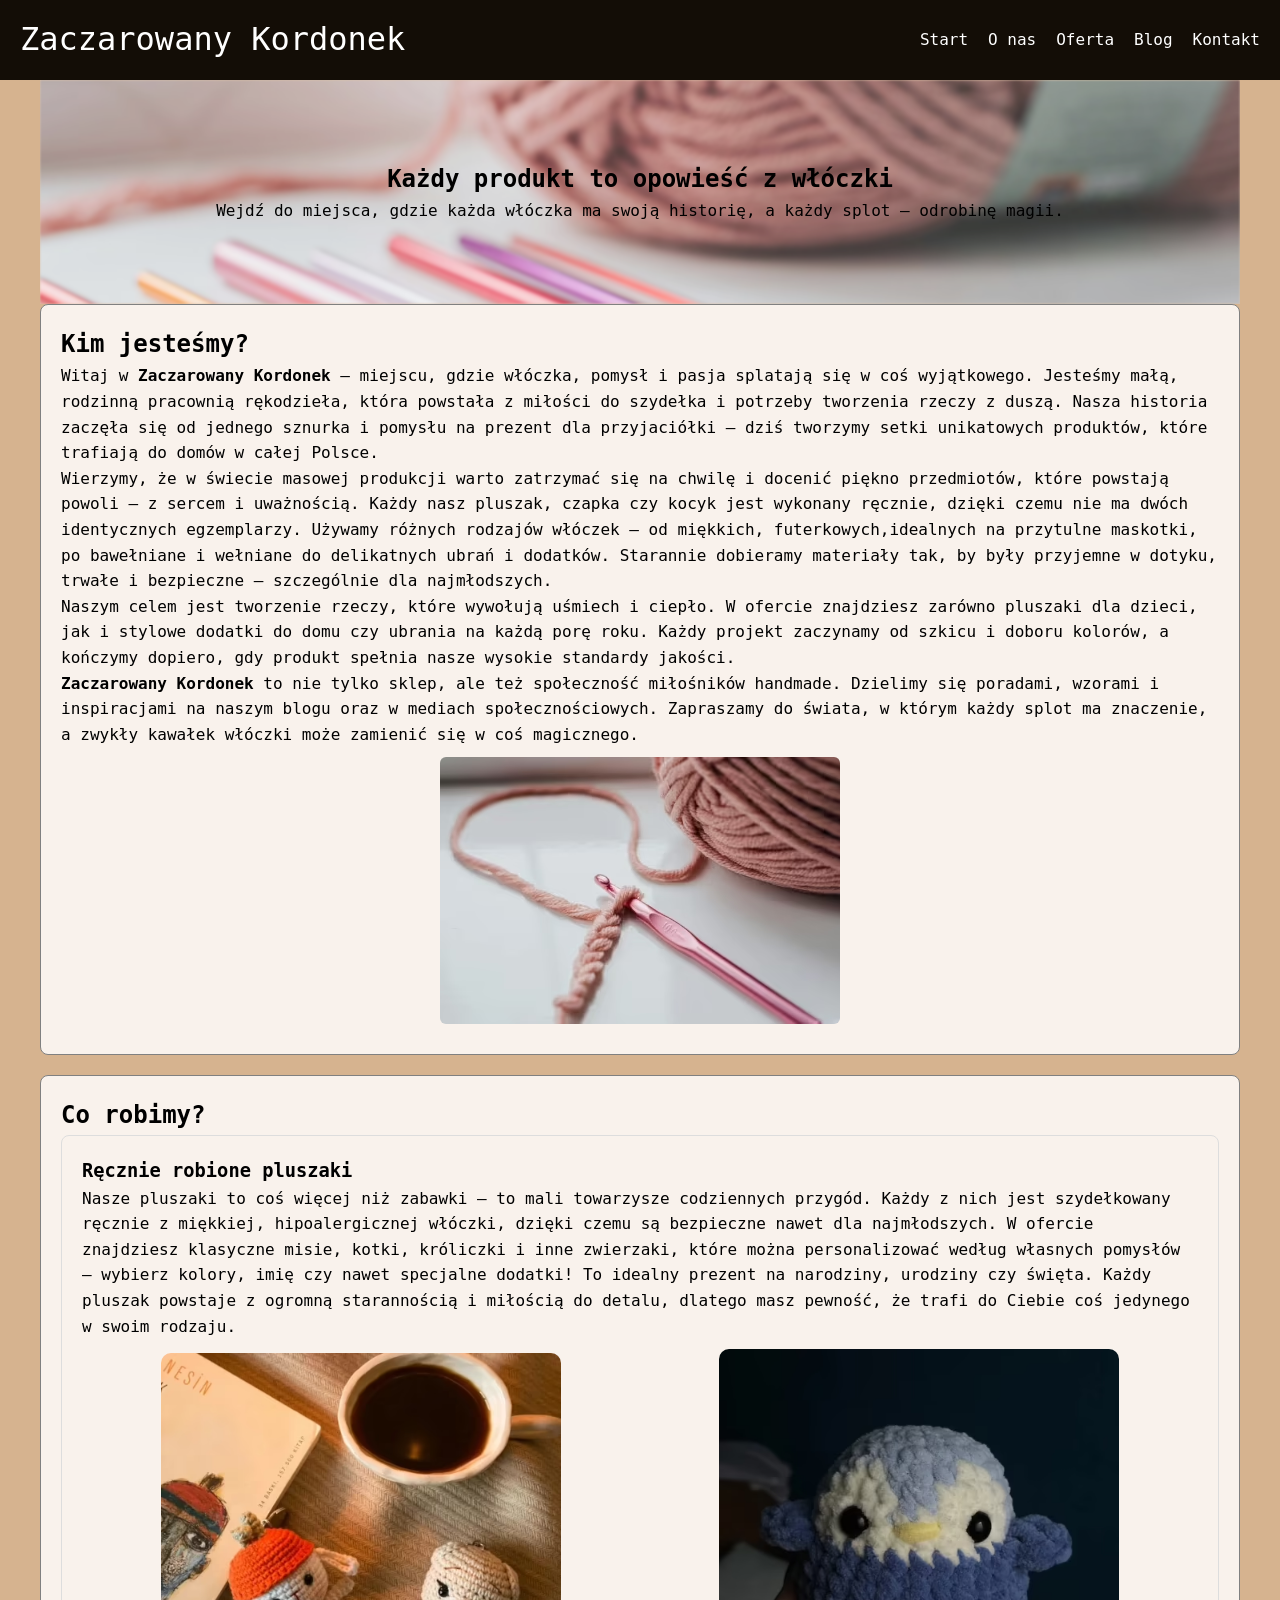
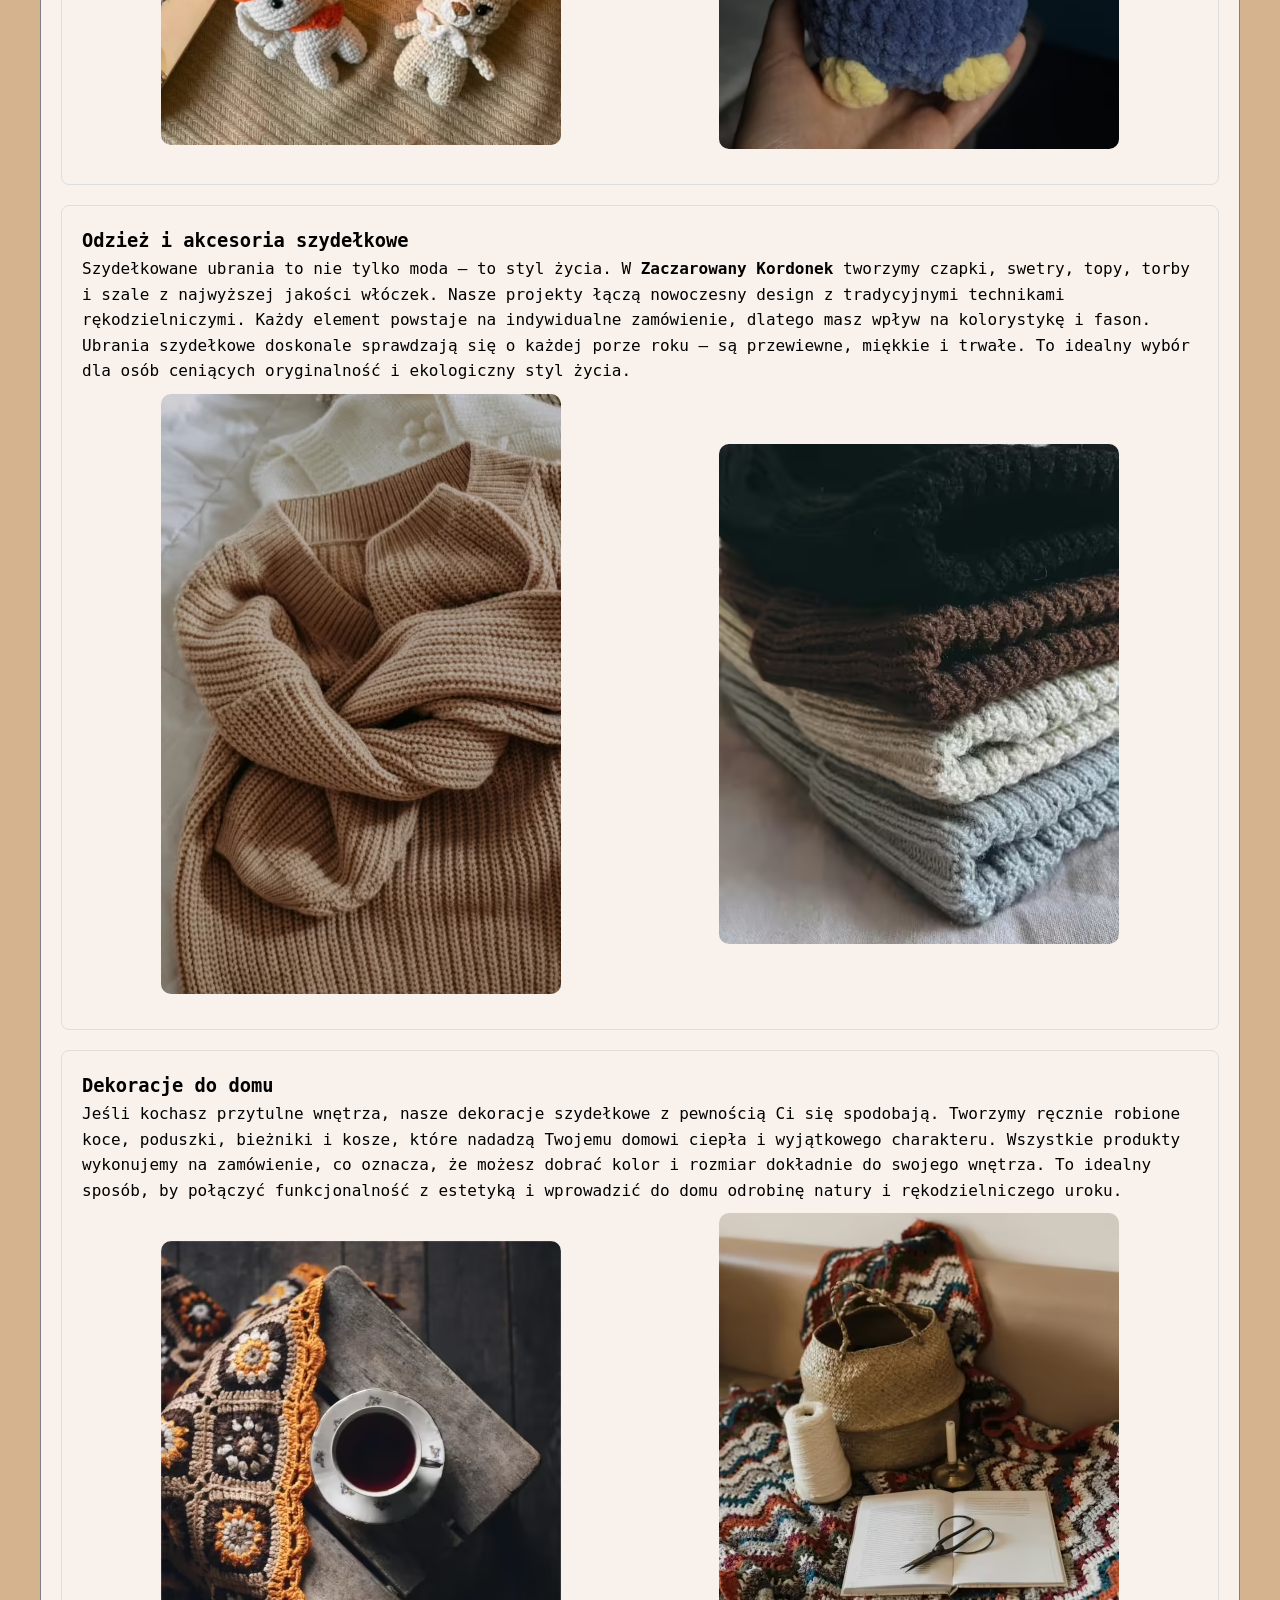
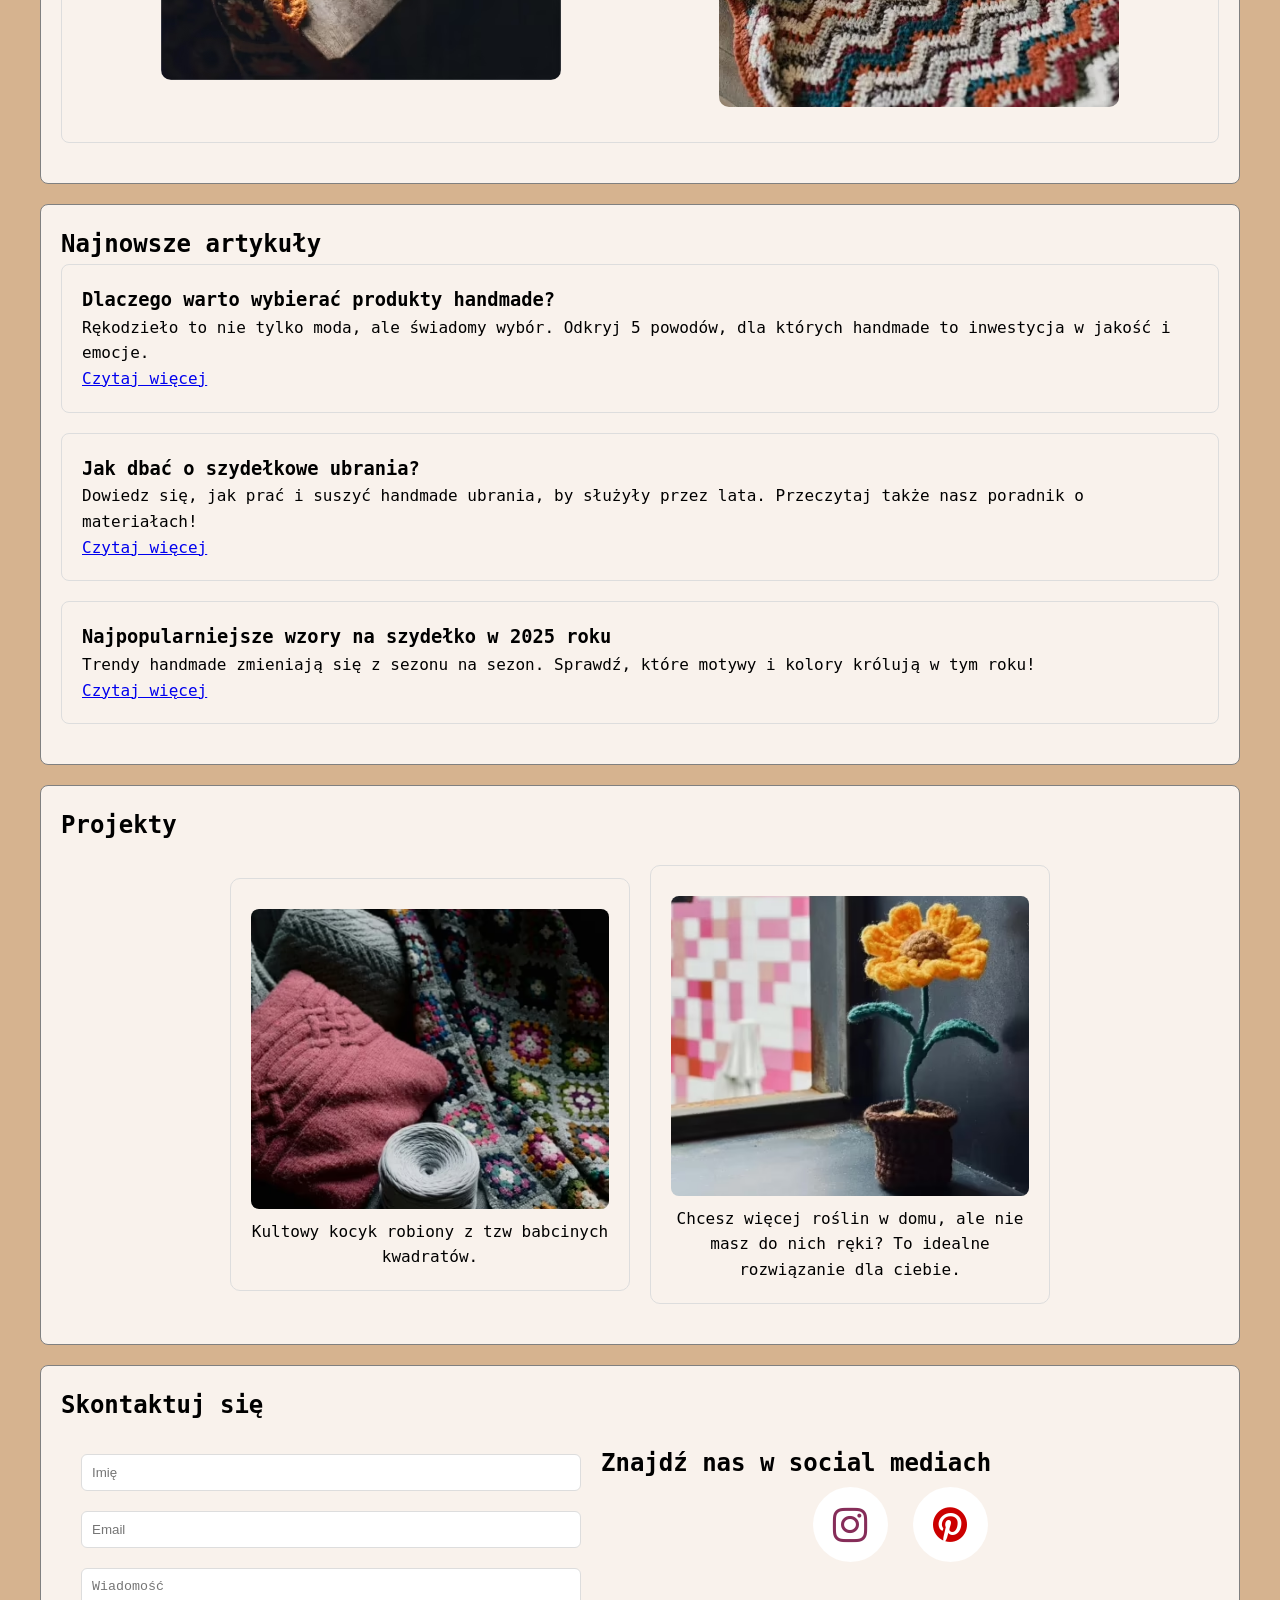
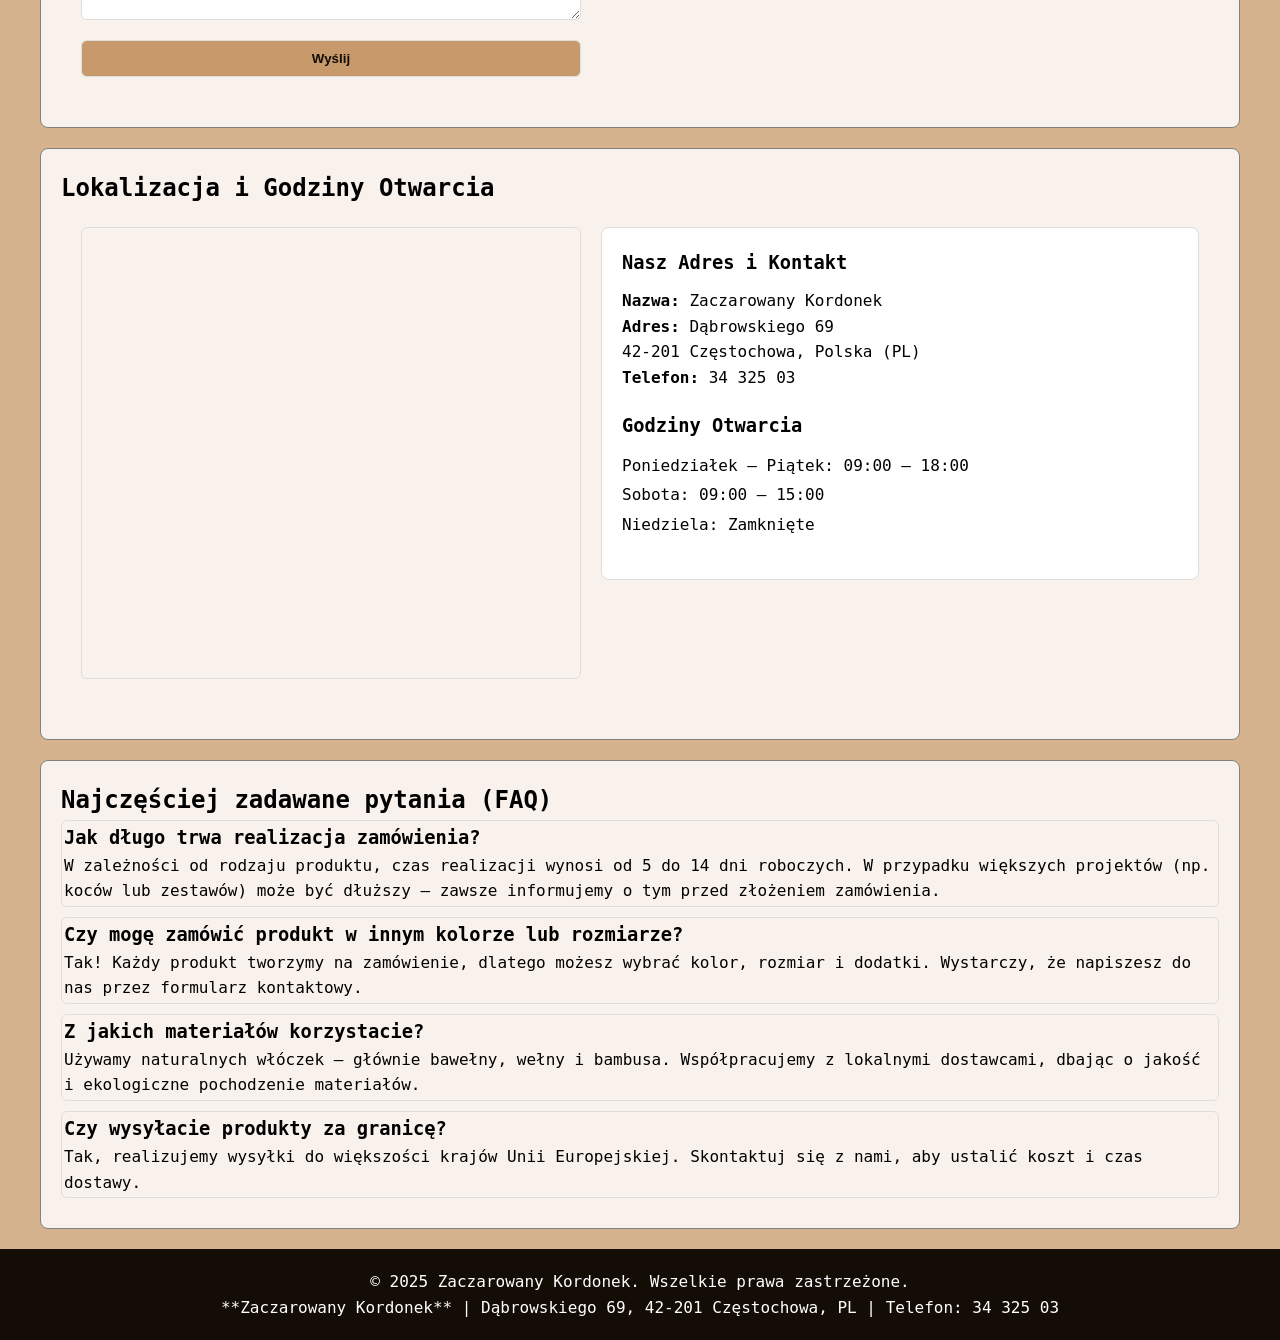
==== commit c4648c23: "Update index.html asystent ai" ====
--- a/index.html
+++ b/index.html
@@ -70,16 +70,15 @@
     }
     </script>
     
-    <!-- Google tag (gtag.js) -->
-<script async src="https://www.googletagmanager.com/gtag/js?id=G-K63L84071F"></script>
-<script>
-  window.dataLayer = window.dataLayer || [];
-  function gtag(){dataLayer.push(arguments);}
-  gtag('js', new Date());
-
-  gtag('config', 'G-K63L84071F');
-</script>
-
+    <!-- Google Tag Manager -->
+<script>(function(w,d,s,l,i){w[l]=w[l]||[];w[l].push({'gtm.start':
+new Date().getTime(),event:'gtm.js'});var f=d.getElementsByTagName(s)[0],
+j=d.createElement(s),dl=l!='dataLayer'?'&l='+l:'';j.async=true;j.src=
+'https://www.googletagmanager.com/gtm.js?id='+i+dl;f.parentNode.insertBefore(j,f);
+})(window,document,'script','dataLayer','GTM-KBNRZ6XG');</script>
+<!-- End Google Tag Manager -->
+
+    <script src="//code.tidio.co/b549vge7rq1qmkozau3epecvm6vb358g.js" async></script>
 </head>
 <body>
 
@@ -309,3 +308,5 @@
 </body>
 </html>
 
+
+
